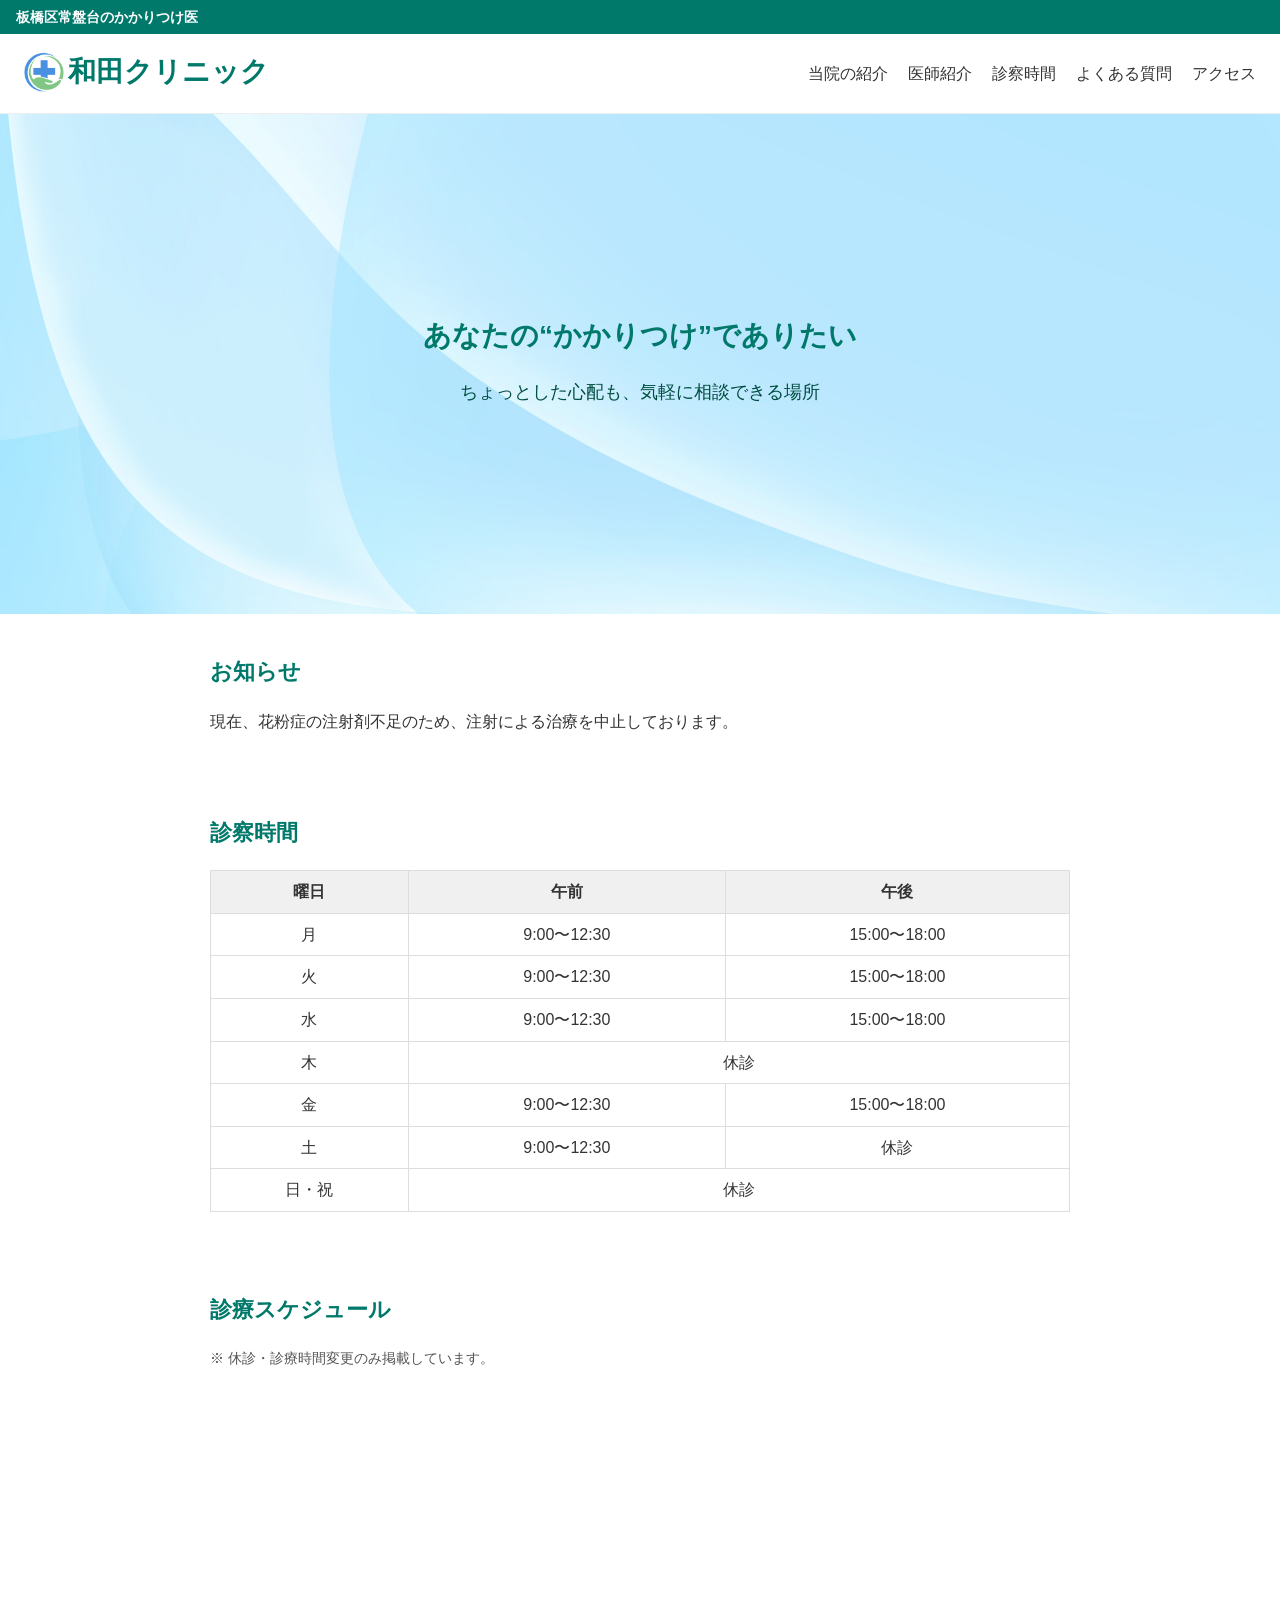
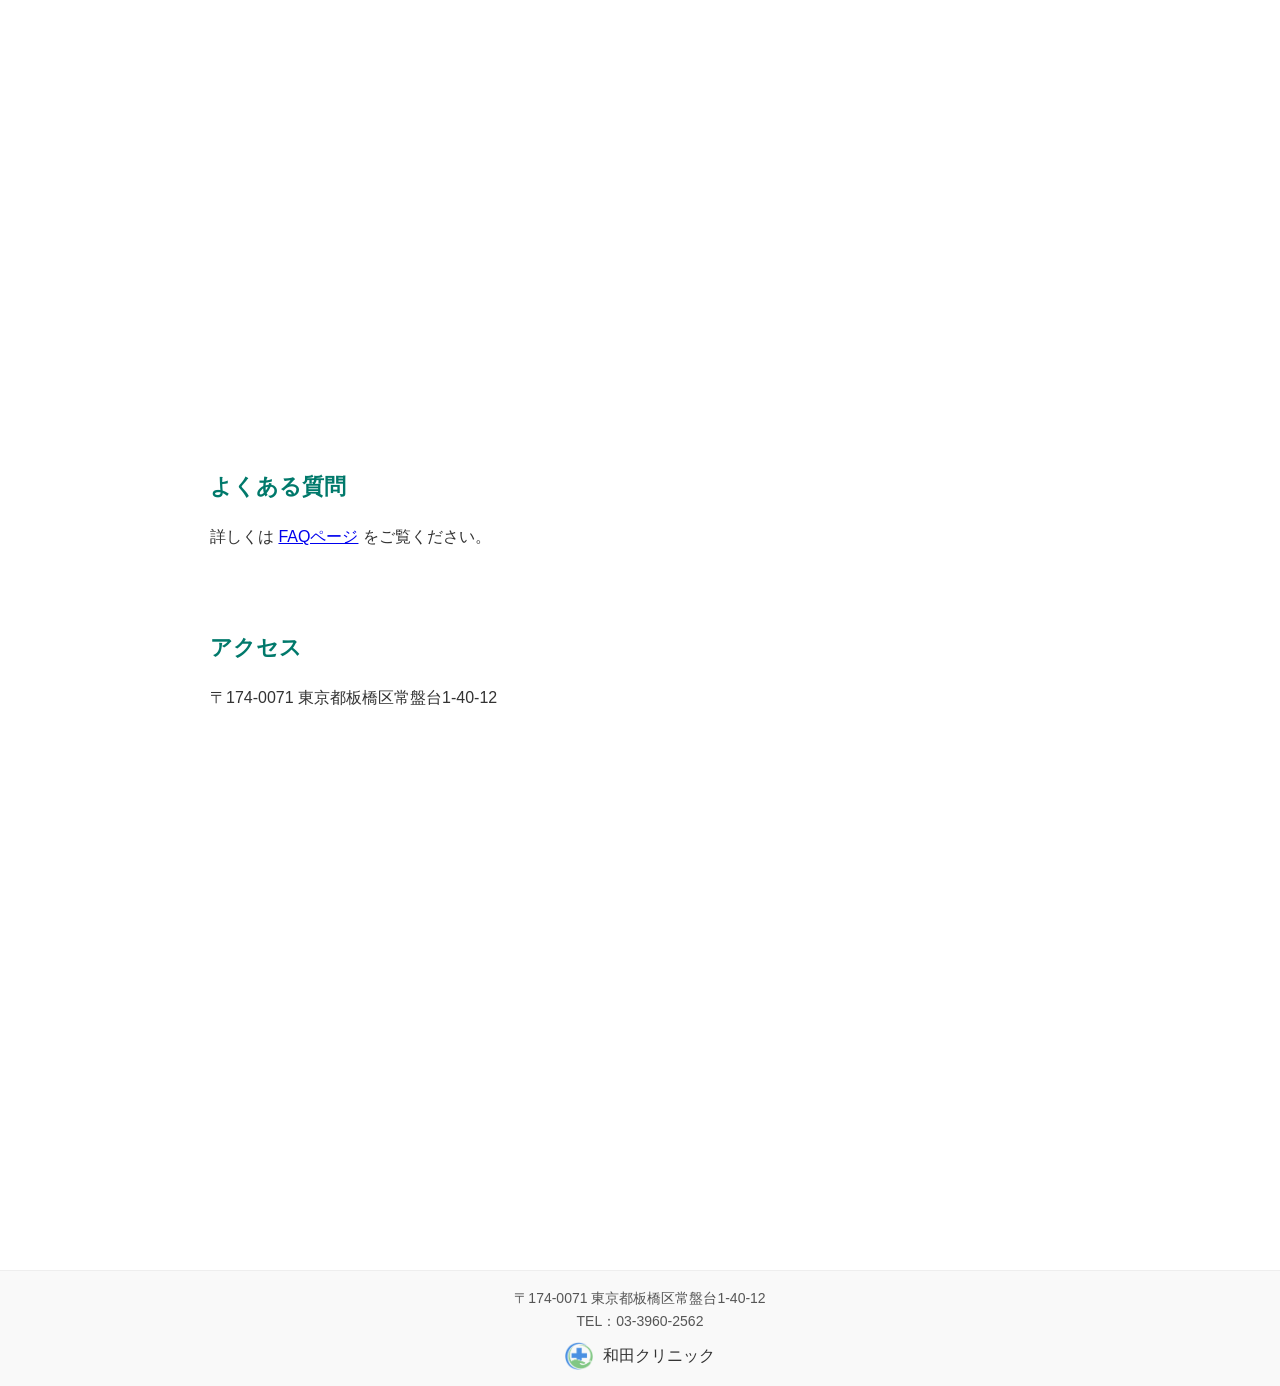
==== index.html @ 06e9b65c "Update index.html" ====
<!DOCTYPE html>
<html lang="ja">
<head>
  <meta charset="UTF-8">
  <meta name="viewport" content="width=device-width, initial-scale=1.0">
  <title>和田クリニック｜板橋区常盤台の内科・アレルギー科</title>
  <meta name="description" content="板橋区常盤台（ときわ台）の町医者、和田クリニック。小さな症状でも気軽に相談できる地域のかかりつけ医です。">

  <link rel="stylesheet" href="style.css">
   <meta property="og:title" content="和田クリニック | 板橋区常盤台のかかりつけ医">
  <meta property="og:description" content="小さな症状も気軽に相談できる、まちのかかりつけ医です。">
  <meta property="og:image" content="https://wada-clinic-2.vercel.app/image.png"> 
  <meta property="og:url" content="https://wada-clinic-2.vercel.app">
  <meta property="og:type" content="website">
</head>
<body>
  <!-- トップの帯 -->
<div class="top-bar">
  板橋区常盤台のかかりつけ医
</div>

  <!-- ヘッダー -->
  <header class="header">
    <div class="header-left">
      <a href="index.html" class="logo-link">
        <img src="logo.png" alt="和田クリニックロゴ" class="logo">
        <span class="clinic-name">和田クリニック</span>
      </a>
    </div>
    <nav class="header-nav">
      <ul>
        <li><a href="about.html">当院の紹介</a></li>
        <li><a href="doctor.html">医師紹介</a></li>
        <li><a href="#time">診察時間</a></li>
        <li><a href="faq.html">よくある質問</a></li>
        <li><a href="#access">アクセス</a></li>
      </ul>
    </nav>
  </header>

  <!-- アイキャッチ -->
  <section class="hero index">
    <h1><span>あなたの“かかりつけ”でありたい</span></h1>
    <p>ちょっとした心配も、<span class="sp-br"><br></span>気軽に相談できる場所</p>
  </section>

  <section class="section notice">
  <h2>お知らせ</h2>
  <p>
    現在、花粉症の注射剤不足のため、注射による治療を中止しております。
  </p>
</section>

 <!-- 診察時間 -->
  <section id="time" class="section">
    <h2>診察時間</h2>

    <table class="time-table">
      <tr><th>曜日</th><th>午前</th><th>午後</th></tr>
      <tr><td>月</td><td>9:00〜12:30</td><td>15:00〜18:00</td></tr>
      <tr><td>火</td><td>9:00〜12:30</td><td>15:00〜18:00</td></tr>
       <tr><td>水</td><td>9:00〜12:30</td><td>15:00〜18:00</td></tr>
      <tr><td>木</td><td colspan="2">休診</td></tr>
      <tr><td>金</td><td>9:00〜12:30</td><td>15:00〜18:00</td></tr>
      <tr><td>土</td><td>9:00〜12:30</td><td>休診</td></tr>
      <tr><td>日・祝</td><td colspan="2">休診</td></tr>
    </table>
  </section>

  <section id="schedule" class="calendar section">
  <h2>診療スケジュール</h2>
     <p class="calendar-note">
    ※ 休診・診療時間変更のみ掲載しています。
  </p>
    <iframe src="https://calendar.google.com/calendar/embed?src=bass.ran.37%40gmail.com&ctz=Asia%2FTokyo"
      style="border: 0" width="100%" height="600"  frameborder="0" scrolling="no"></iframe>
</section>

  <!-- FAQ -->
  <section id="faq" class="section">
    <h2>よくある質問</h2>
    <p>詳しくは <a href="faq.html">FAQページ</a> をご覧ください。</p>
  </section>

  <!-- アクセス -->
  <section id="access" class="section">
    <h2>アクセス</h2>
    <p class="address">〒174-0071 東京都板橋区常盤台1-40-12</p>
    <iframe 
      src="https://www.google.com/maps/embed?pb=!1m18!1m12!1m3!1d3240.7813511885587!2d139.69322231525816!3d35.76298098020014!2m3!1f0!2f0!3f0!3m2!1i1024!2i768!4f13.1!3m3!1m2!1s0x601892d4bfe8b165%3A0x818f9f2fc297266a!2z5p2x5Lqs6YO95p2_5qmL5Yy65bi455uk5Y-w77yR5LiB55uu77yU!5e0!3m2!1sja!2sjp!4v1765523456789!5m2!1sja!2sjp" 
      width="100%" height="500" style="border:0;" allowfullscreen="" loading="lazy" referrerpolicy="no-referrer-when-downgrade">
    </iframe>
  </section>

  <!-- フッター -->
  <footer class="footer">
    <div class="footer-content">
      <div class="footer-info">
      <p>〒174-0071 東京都板橋区常盤台1-40-12</p>
      <p>TEL：03-3960-2562</p>
    </div>
      
      <a href="index.html" class="footer-link">
        <img src="logo.png" alt="和田クリニックロゴ" class="footer-logo">
        <span class="footer-name">和田クリニック</span>
      </a>
    </div>
  </footer>

</body>
</html>
---- style.css ----
/* ===== 全体リセット・基本設定 ===== */
* {
  margin: 0;
  padding: 0;
  box-sizing: border-box;
}

body {
  font-family: "Hiragino Kaku Gothic Pro","メイリオ",sans-serif;
  line-height: 1.6;
  color: #333;
  background-color: #fff;
}
.top-bar {
  background-color: #00796b;  /* 落ち着いた緑 */
  color: #ffffff;
  text-align: left; 
  font-weight: bold;
  padding: 6px 16px;
  font-size: 14px;
}


/* ===== ヘッダー ===== */
.header {
  display: flex;
  justify-content: space-between;
  align-items: center;
  padding: 16px 24px;
  background: #ffffff;
  border-bottom: 1px solid #eee;
  flex-wrap: wrap;
}

.header-left {
  display: flex;
  align-items: center;
  gap: 12px;
}
.header-left a {
  text-decoration: none; /* 下線を消す */
  color: inherit; /* 色を変えずに表示 */
}
.logo {
  height: 40px;       /* 必要に応じてサイズ調整 */
  display: inline-block;
  vertical-align: middle; /* 文字と同じ高さに揃える */
  position: relative;
  top: -5px;           /* ロゴだけ下にずらす */
}
@media (max-width: 768px) {
  .logo {
    height: 32px;
    top: -4px; /* スマホでは少しだけ下げる */
  }
}

.header-left .clinic-name {
  font-size: 28px; /* PCでの大きさ */
  font-weight: bold;
  color: #00796b; /* 落ち着いた緑系 */
}

@media (max-width: 768px) {
  .header-left .clinic-name {
    font-size: 22px; /* タブレット・スマホで少し小さく */
  }
}

@media (max-width: 480px) {
  .header-left .clinic-name {
    font-size: 18px; /* スマホ小画面ではさらに小さめ */
  }
}
h1 {
  font-family: "Hiragino Kaku Gothic Pro","メイリオ",sans-serif;
  text-decoration: none; /* 下線を消す */
  color: #00796b;
}
.header-nav ul {
  display: flex;
  gap: 20px;
  list-style: none;
}

.header-nav a {
  text-decoration: none;
  color: #333;
  font-weight: 500;
}

.header-nav a:hover {
  opacity: 0.7;
}

/* ===== フッター ===== */
.footer {
  background: #f9f9f9;
  padding: 16px 0;
  border-top: 1px solid #eee;
}

.footer-content {
  display: flex;
 flex-direction: column;
  align-items: center;
  gap: 10px;
}
.footer-info {
  text-align: center;   /* ← 左右中央 */
}

.footer-info p {
  margin: 0;
  font-size: 14px;
  color: #555;
  line-height: 1.6;
}

.footer-logo {
  height: 28px;
}

.footer-link {
  display: flex;
  justify-content: center;
  align-items: center;
  gap: 10px;
  text-decoration: none;
  color: inherit;
}

.footer-link:hover {
  opacity: 0.8;
}

/* ===== アイキャッチ ===== */
.hero {
  background-color: #e0f7fa;
  background-image: url("image.png");
  background-size: cover;
  background-position: center;
  background-repeat: no-repeat;
  text-align: center;
  padding: 60px 20px;
  display: flex;
  flex-direction: column;
  justify-content: center; /* 縦中央にテキスト配置 */
  color: #fff;
}
.hero.index {
  height: 500px;  /* 今の高さ */
}

/* その他ページのアイキャッチ */
.hero.other {
  height: 300px;  /* 小さめに調整 */
}

.hero h1 {
  font-size: 28px;
  margin-bottom: 12px;
  color: #00796b; /* 落ち着いた緑系 */
}
.hero h1 span {
  display: inline-block; /* PCでは横並び */
}
.hero p {
  font-size: 18px;
   line-height: 1.5;
  margin: 8px 0;
  color: #004d40;
}
/* ===== スマホ画面向け ===== */
@media (max-width: 600px) {
  .hero h1 {
    font-size: 22px;  /* フォントを少し小さく */
  }
  .hero h1 span {
    display: block;   /* スマホでは改行 */
  }
  .hero p {
    font-size: 16px;  /* フォントを小さく */
    padding: 0 10px;  /* 左右に余白を追加して改行位置を調整 */
  }

  /* 高さもスマホ向けに調整 */
  .hero.index {
    height: 400px;
  }
  .hero.other {
    height: 250px;
  }
}
/* PCでは改行を消す（表示しない） */
.sp-br br {
  display: none;
}

/* スマホ（幅600px以下）だけ改行を表示 */
@media (max-width: 600px) {
  .sp-br br {
    display: inline;
  }
}


/* ===== セクション共通 ===== */
.section {
  padding: 40px 20px;
  max-width: 900px;
  margin: 0 auto;
}

.section h2 {
  font-size: 22px;
  margin-bottom: 20px;
  color: #00796b;
}

/* ===== トップページ ===== */
.intro {
  max-width: 900px;
  margin: 0 auto 40px auto; /* 上0, 下40px */
  padding: 0 20px;
  text-align: left;
  font-size: 16px;
  color: #333;
}
.calendar {
  max-width: 900px;
  margin: 40px auto;
  padding: 0 20px;
}
.calendar-note {
  font-size: 14px;
  color: #555;
  margin-bottom: 12px;
}

.calendar iframe {
  border-radius: 8px; /* 角丸にしたい場合 */
}

/* ===== 医師紹介 ===== */
.doctor-profile {
  display: flex;
  flex-wrap: wrap;
  align-items: center;
  gap: 20px;
}

.doctor-img {
  width: 150px;
  height: 150px;
  border-radius: 50%;
  object-fit: cover;
}

.doctor-info h3 {
  margin-bottom: 10px;
  font-size: 20px;
}

.doctor-info p {
  font-size: 16px;
  color: #555;
}

/* ===== FAQ ===== */
.faq-list {
  list-style: none;
}

.faq-list li {
  margin-bottom: 20px;
}

.faq-list strong {
  display: block;
  font-size: 17px;
  margin-bottom: 6px;
}

.faq-list p {
  font-size: 16px;
  line-height: 1.6;
  color: #555;
}
dl dt {
  font-weight: bold;
  margin-top: 16px;
}

dl dd {
  margin-left: 20px;
  margin-bottom: 12px;
}
/* ===== アクセス ===== */
.address {
  margin-bottom: 12px;
  font-size: 16px;
}

/* ===== テーブル（診察時間） ===== */
table {
  width: 100%;
  border-collapse: collapse;
  margin-top: 12px;
}

th, td {
  border: 1px solid #ddd;
  padding: 8px;
  text-align: center;
}

th {
  background-color: #f0f0f0;
}

/* ===== レスポンシブ ===== */
@media (max-width: 768px) {
  .header-nav ul {
    flex-direction: column;
    gap: 10px;
    width: 100%;
  }

  .header {
    flex-direction: column;
    gap: 12px;
    align-items: flex-start;
  }

  .doctor-profile {
    flex-direction: column;
    text-align: center;
  }
}
.medical-departments {
  margin-bottom: 16px;
  font-size: 15px;
  color: #333;
}
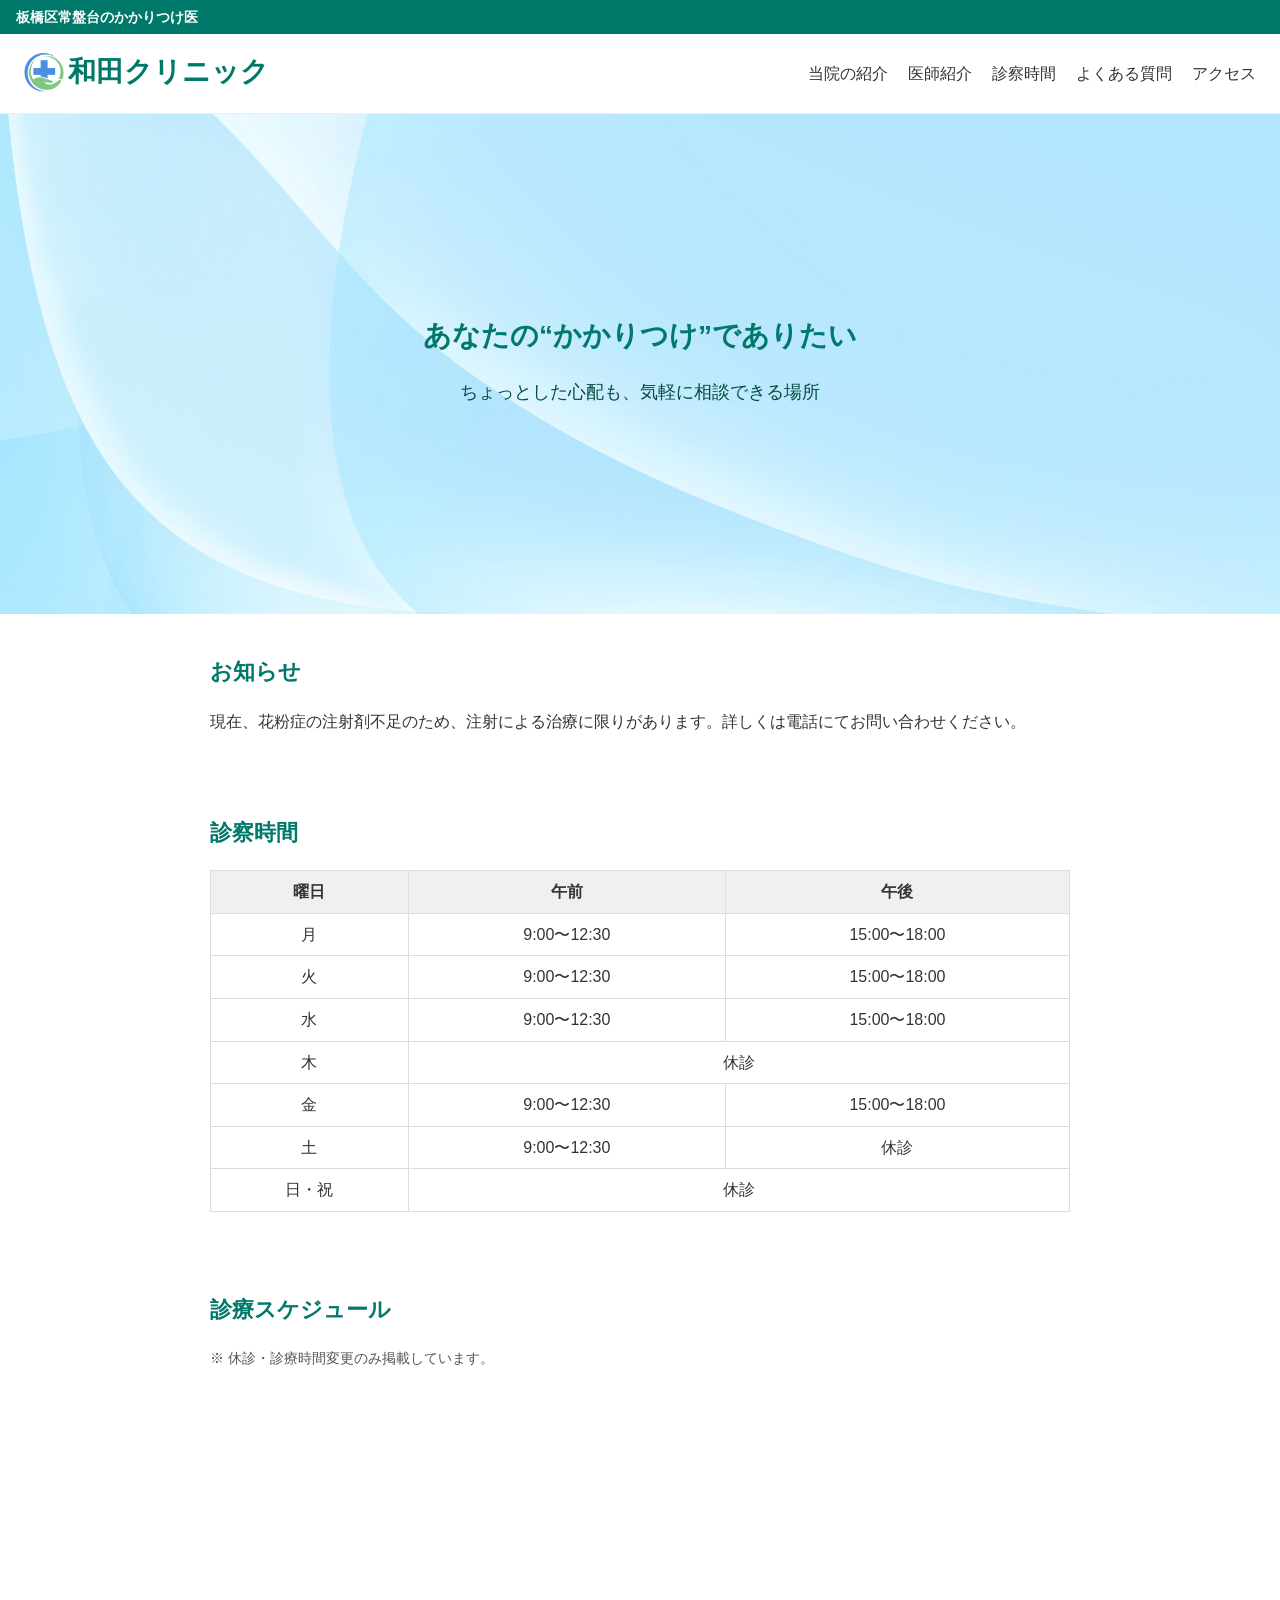
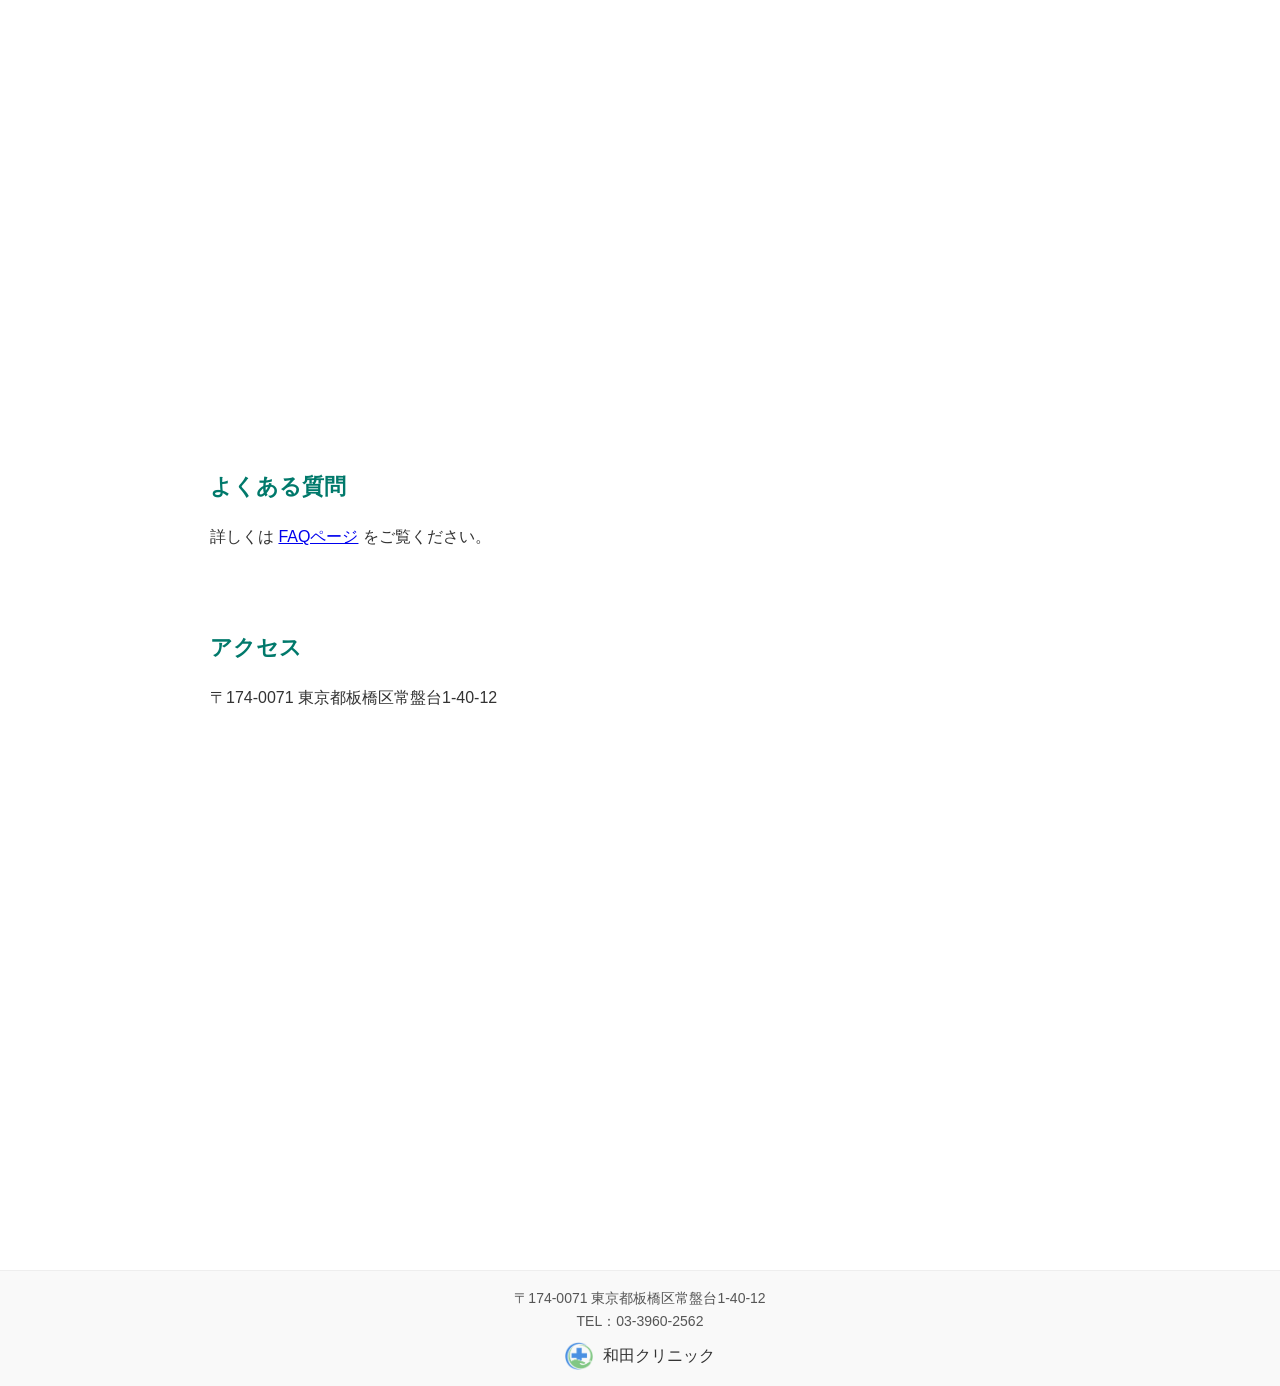
==== commit b529f5e7: "Update index.html" ====
--- a/index.html
+++ b/index.html
@@ -3,14 +3,22 @@
 <head>
   <meta charset="UTF-8">
   <meta name="viewport" content="width=device-width, initial-scale=1.0">
+
   <title>和田クリニック｜板橋区常盤台の内科・アレルギー科</title>
-  <meta name="description" content="板橋区常盤台（ときわ台）の町医者、和田クリニック。小さな症状でも気軽に相談できる地域のかかりつけ医です。">
 
+  <meta
+    name="description"
+    content="板橋区常盤台（ときわ台）の和田クリニックは、内科・アレルギー科を中心に診療する地域のかかりつけ医です。花粉症や生活習慣病などお気軽にご相談ください。"
+  >
+  <meta name="google-site-verification" content="ADyigIsTX_T-wUzksJBqUbDUgyIoQ_hk2xnV5qoc8BI" />
+  <link rel="icon" href="/logo.png" type="image/png" sizes="32x32">
+  <link rel="icon" href="/logo.png" type="image/png" sizes="16x16">
   <link rel="stylesheet" href="style.css">
-   <meta property="og:title" content="和田クリニック | 板橋区常盤台のかかりつけ医">
-  <meta property="og:description" content="小さな症状も気軽に相談できる、まちのかかりつけ医です。">
-  <meta property="og:image" content="https://wada-clinic-2.vercel.app/image.png"> 
-  <meta property="og:url" content="https://wada-clinic-2.vercel.app">
+  <meta property="og:title" content="和田クリニック｜板橋区常盤台の内科・アレルギー科">
+  <meta property="og:site_name" content="和田クリニック">
+  <meta property="og:description" content="板橋区常盤台の地域に根ざした内科・アレルギー科クリニックです。">
+  <meta property="og:image" content="https://wada-clinic.vercel.app/image.png">
+  <meta property="og:url" content="https://wada-clinic.vercel.app">
   <meta property="og:type" content="website">
 </head>
 <body>
@@ -47,7 +55,7 @@
   <section class="section notice">
   <h2>お知らせ</h2>
   <p>
-    現在、花粉症の注射剤不足のため、注射による治療を中止しております。
+    現在、花粉症の注射剤不足のため、注射による治療に限りがあります。詳しくは電話にてお問い合わせください。
   </p>
 </section>
 
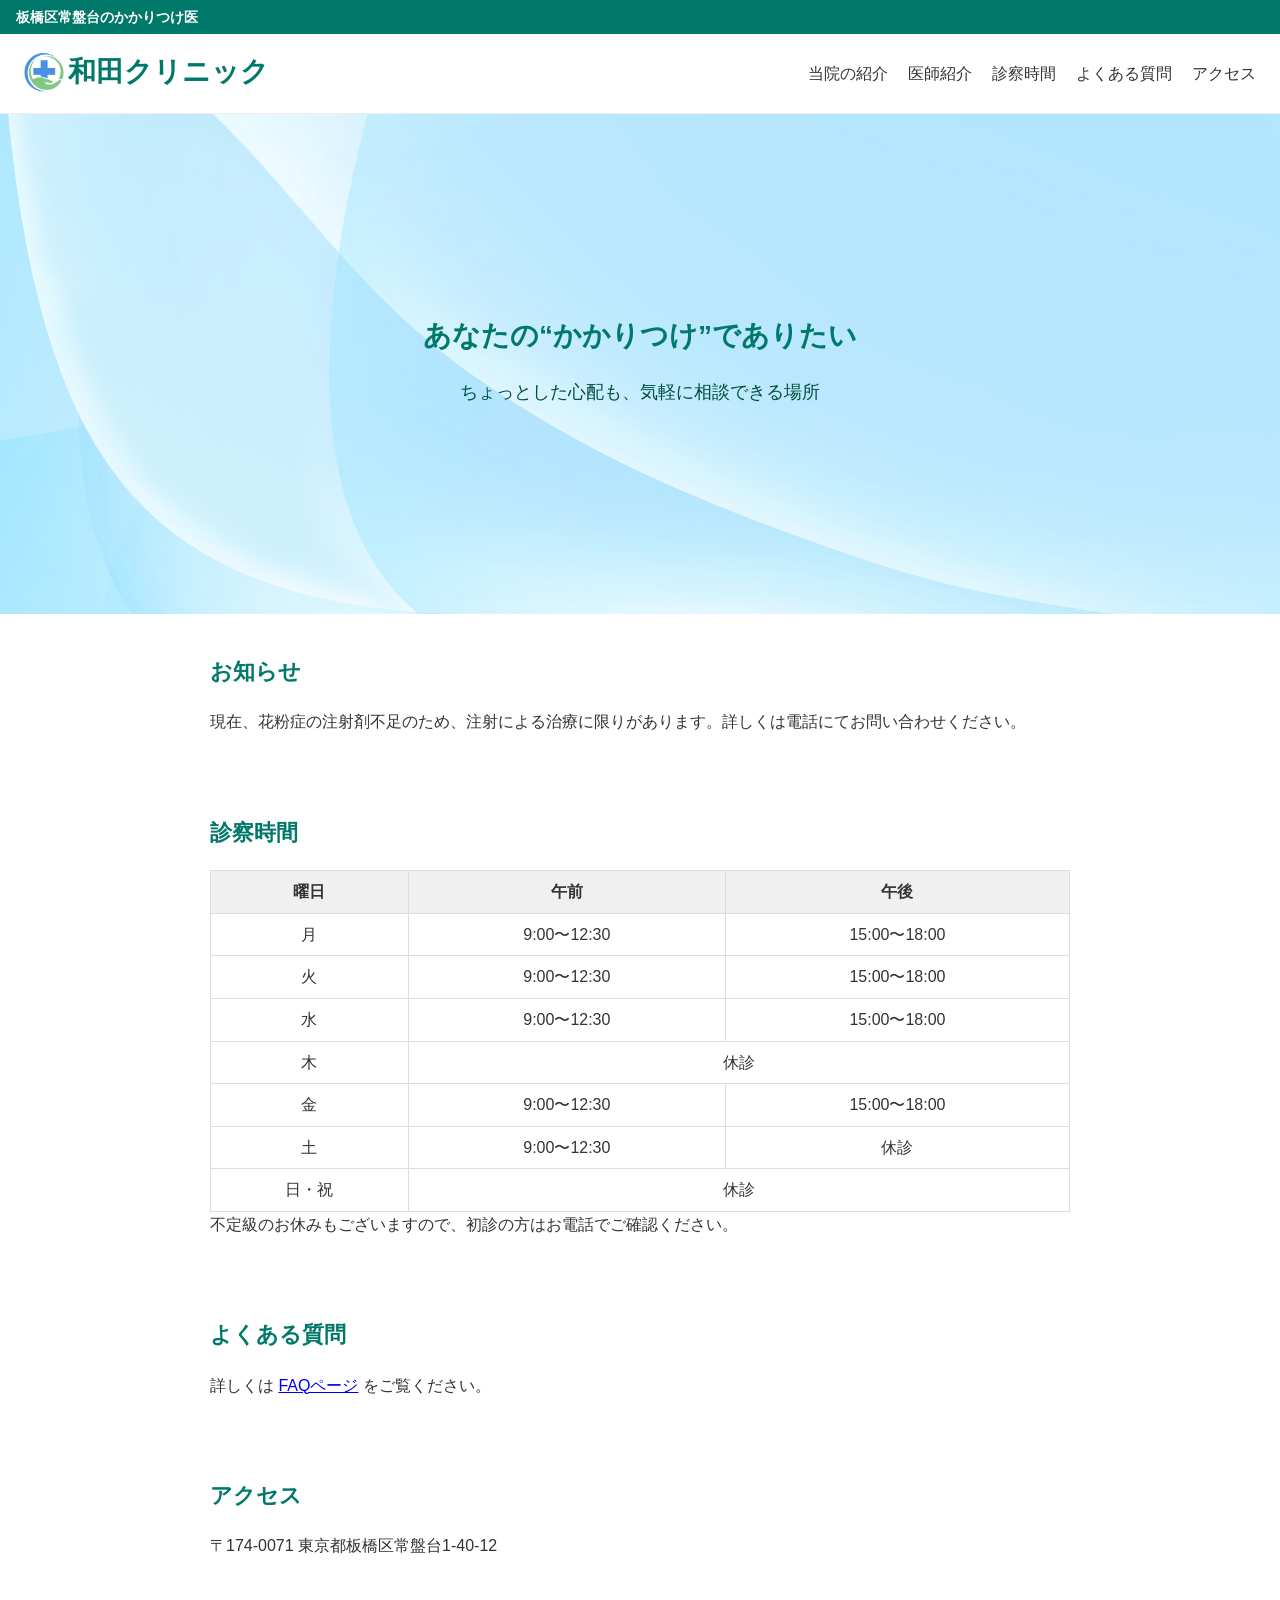
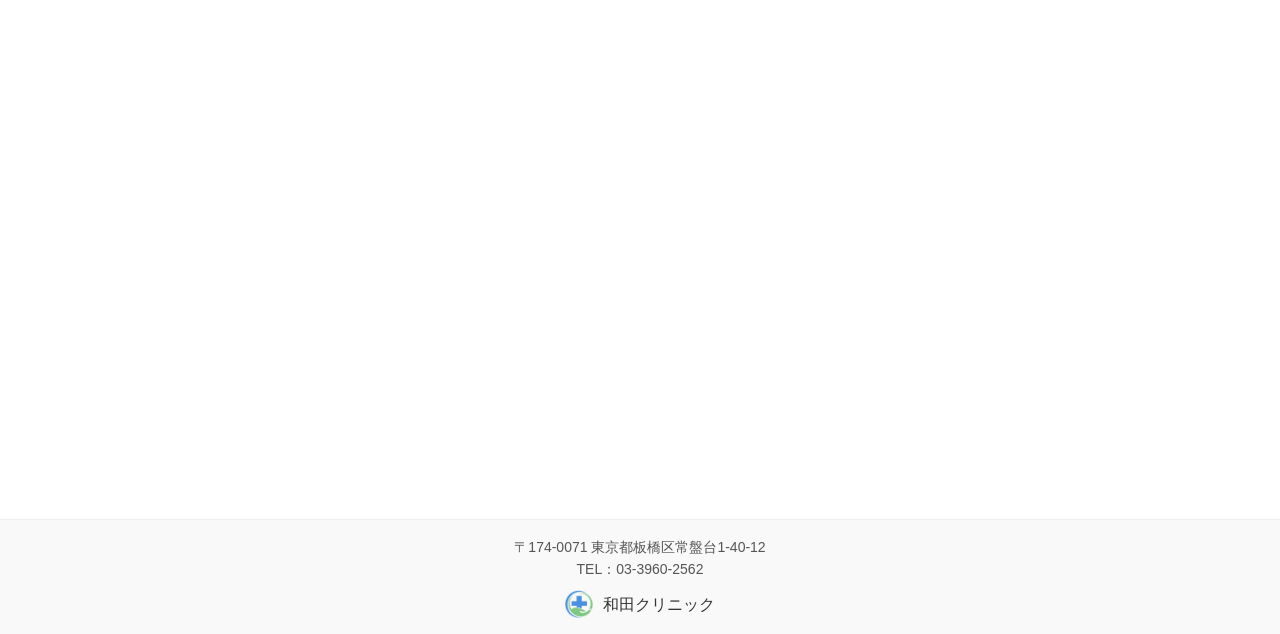
==== commit 8390e040: "Update index.html" ====
--- a/index.html
+++ b/index.html
@@ -73,16 +73,9 @@
       <tr><td>土</td><td>9:00〜12:30</td><td>休診</td></tr>
       <tr><td>日・祝</td><td colspan="2">休診</td></tr>
     </table>
+    <p>不定級のお休みもございますので、初診の方はお電話でご確認ください。</p>
   </section>
 
-  <section id="schedule" class="calendar section">
-  <h2>診療スケジュール</h2>
-     <p class="calendar-note">
-    ※ 休診・診療時間変更のみ掲載しています。
-  </p>
-    <iframe src="https://calendar.google.com/calendar/embed?src=bass.ran.37%40gmail.com&ctz=Asia%2FTokyo"
-      style="border: 0" width="100%" height="600"  frameborder="0" scrolling="no"></iframe>
-</section>
 
   <!-- FAQ -->
   <section id="faq" class="section">
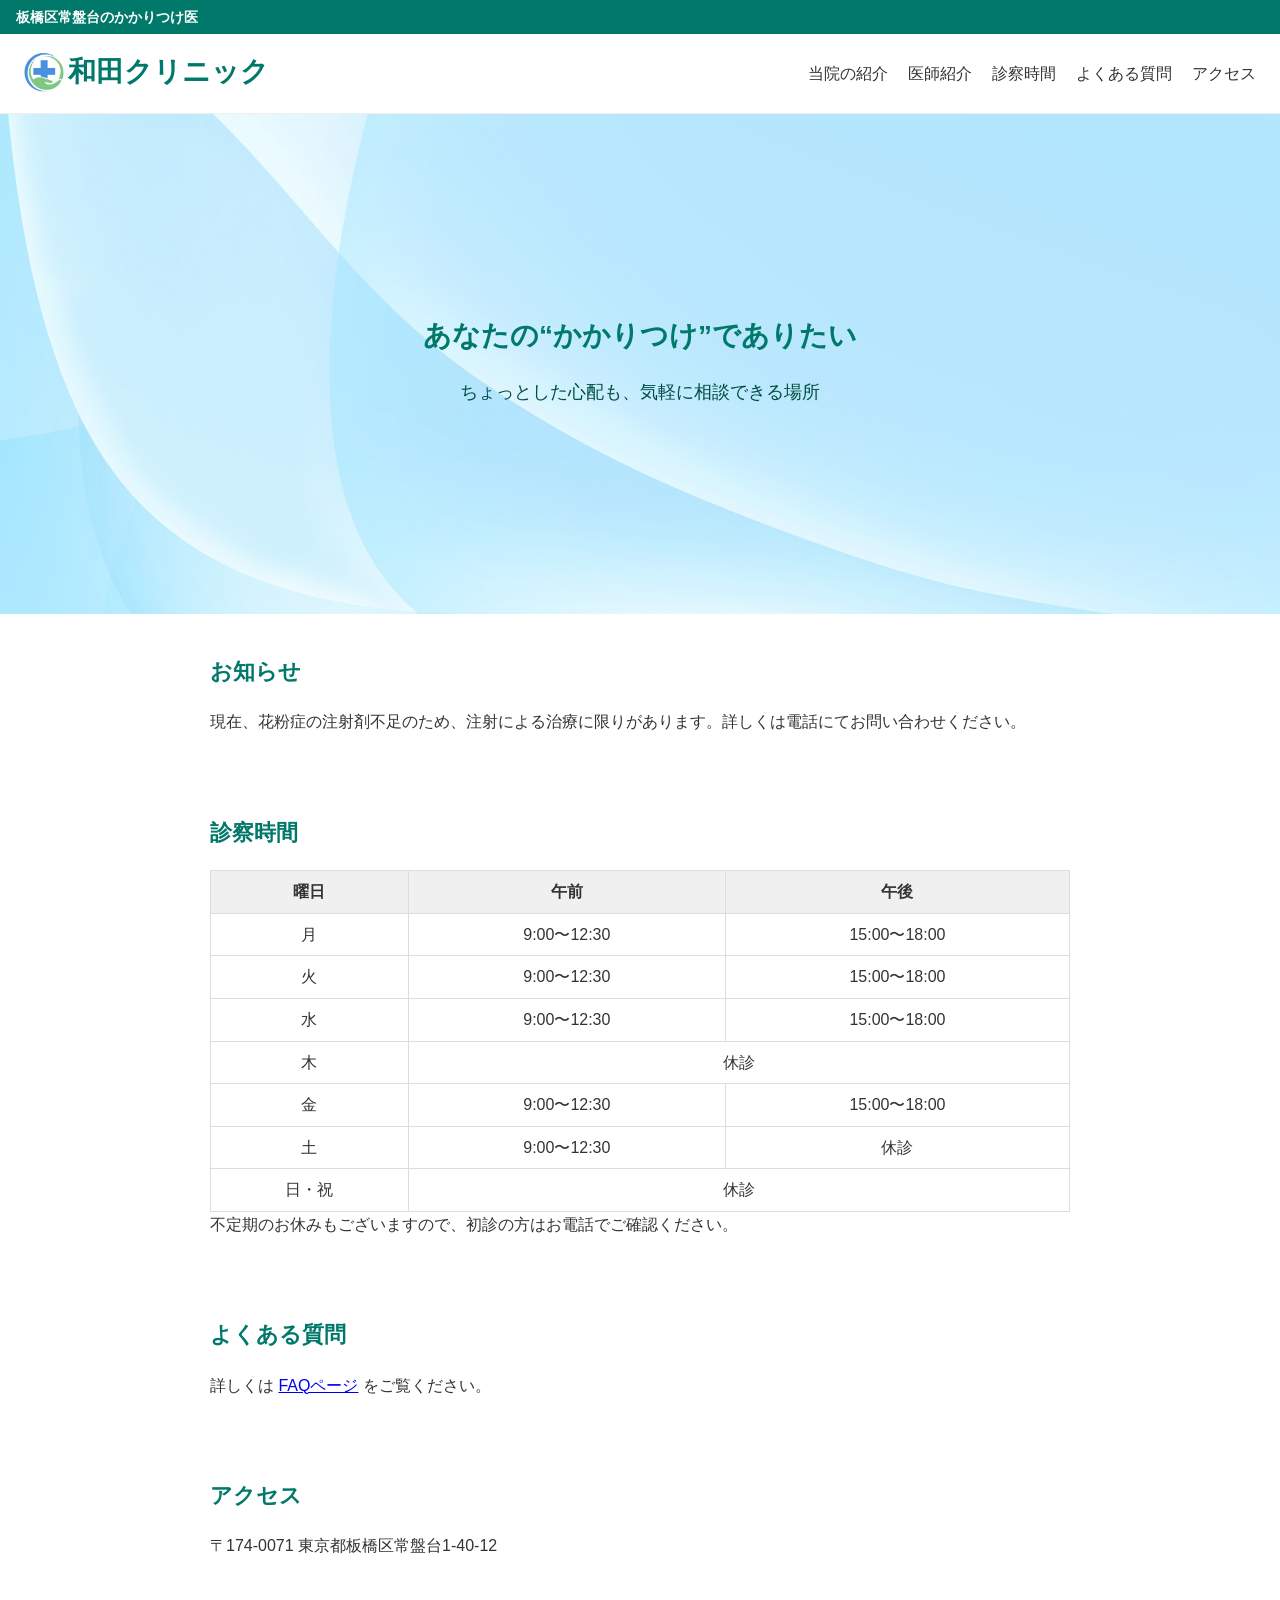
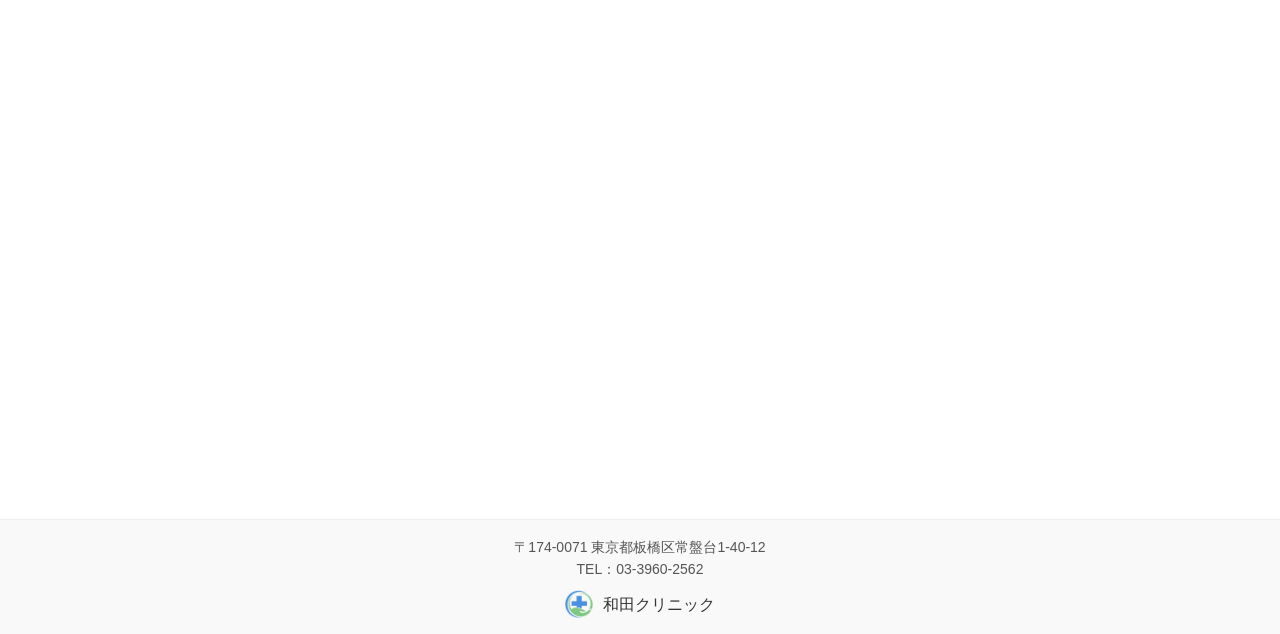
==== commit ffde693d: "Update index.html" ====
--- a/index.html
+++ b/index.html
@@ -73,7 +73,7 @@
       <tr><td>土</td><td>9:00〜12:30</td><td>休診</td></tr>
       <tr><td>日・祝</td><td colspan="2">休診</td></tr>
     </table>
-    <p>不定級のお休みもございますので、初診の方はお電話でご確認ください。</p>
+    <p>不定期のお休みもございますので、初診の方はお電話でご確認ください。</p>
   </section>
 
 
